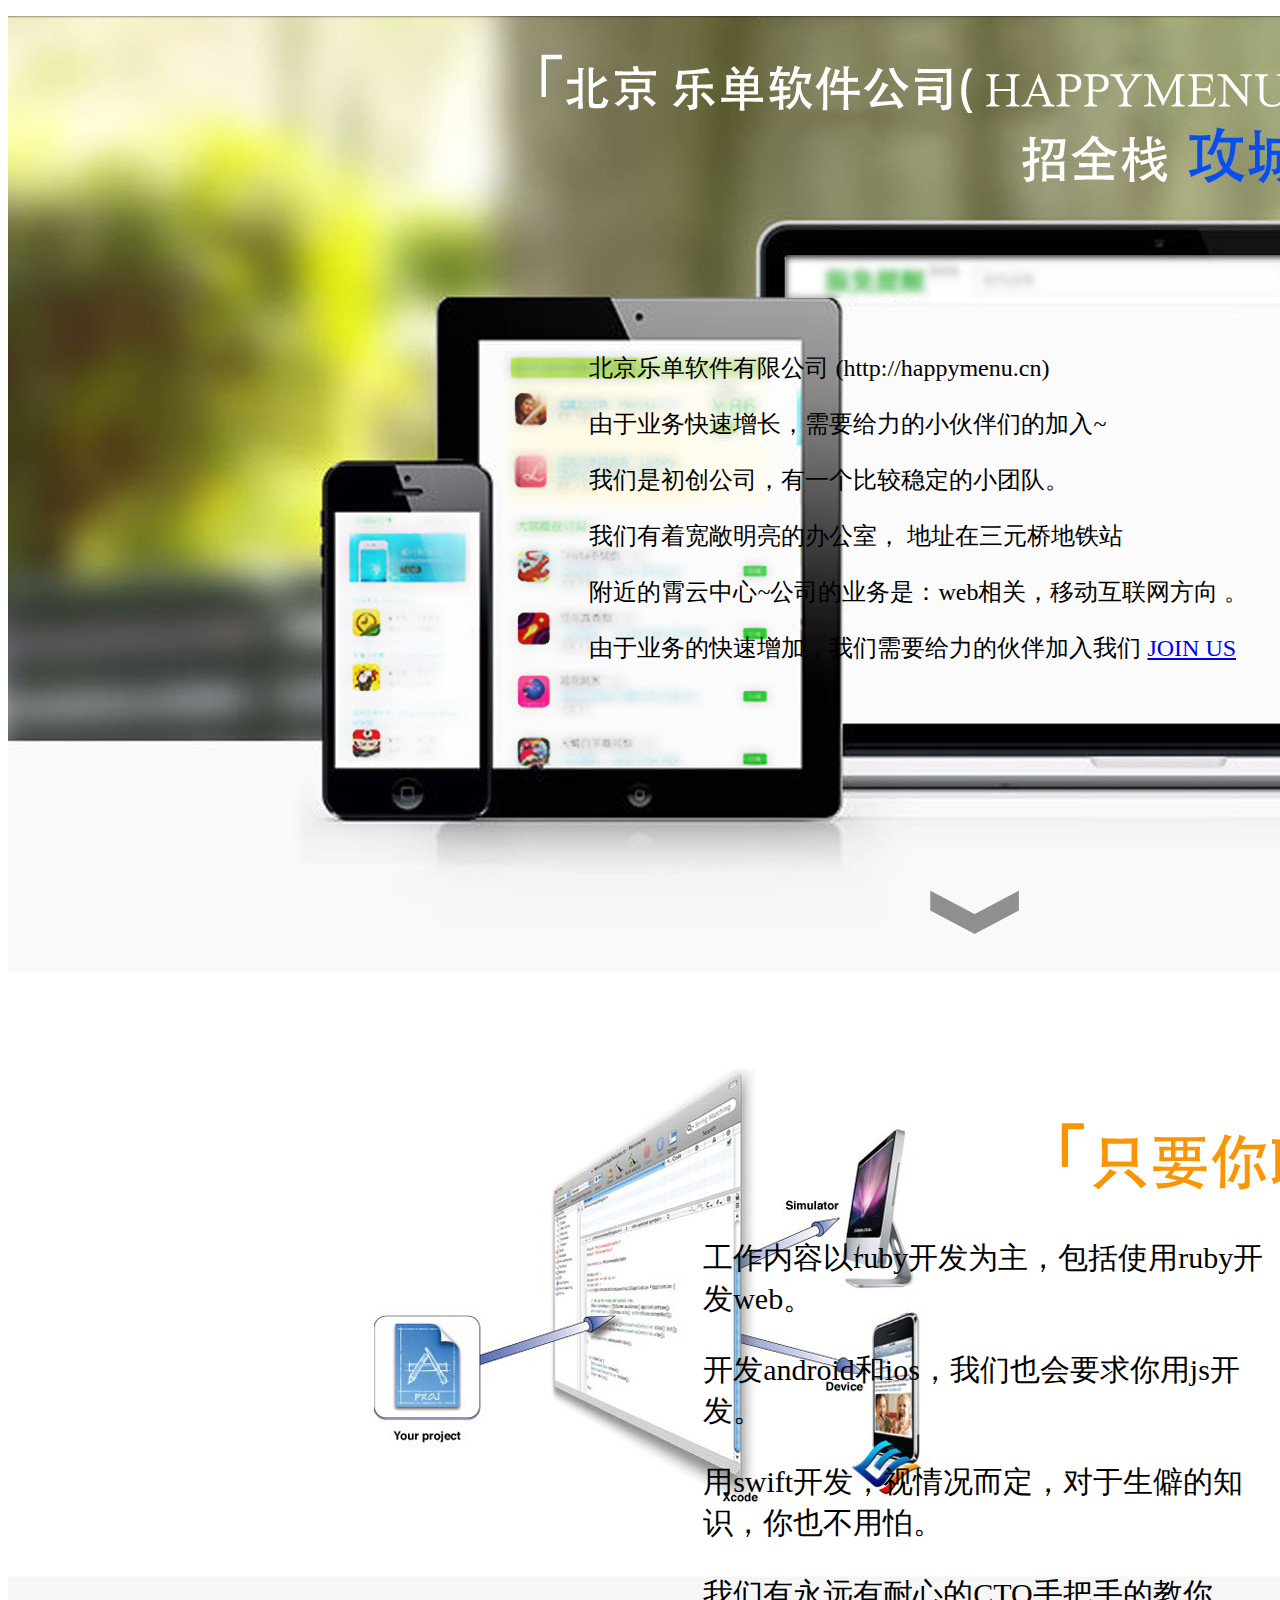
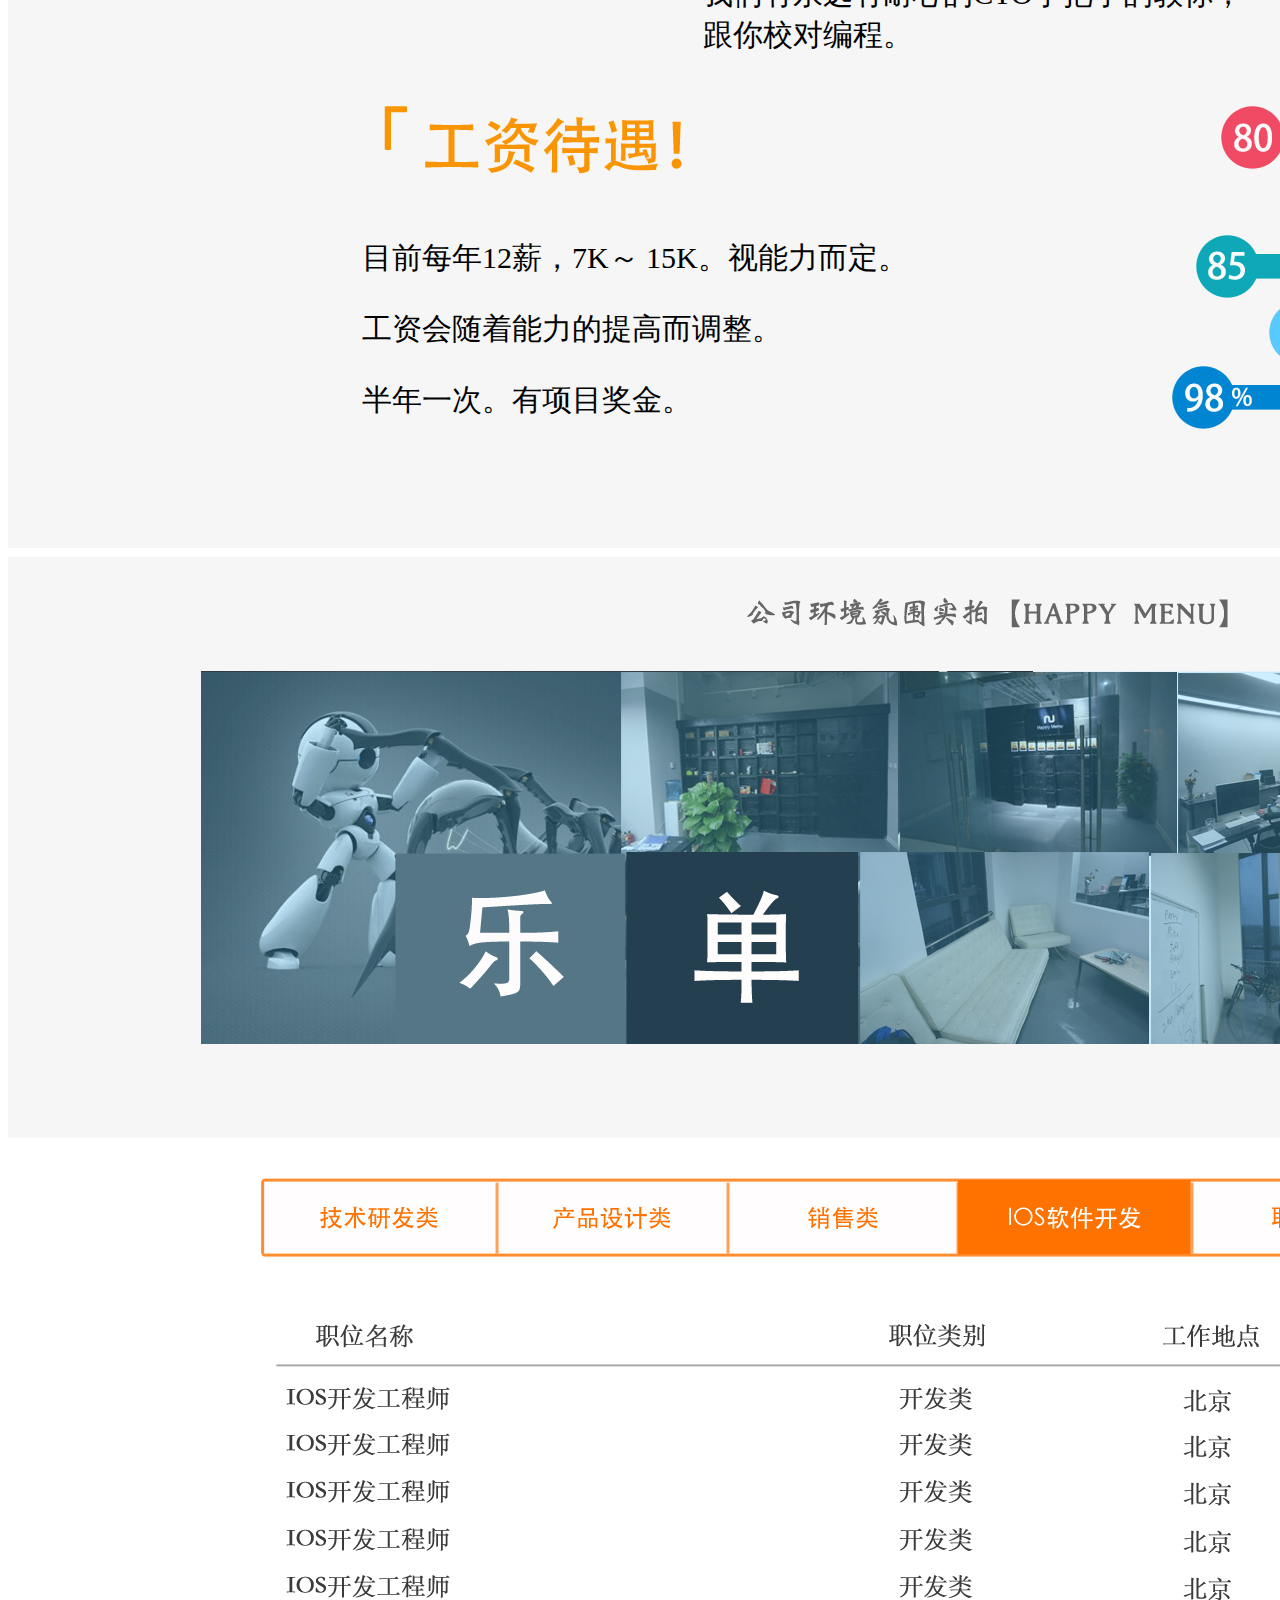
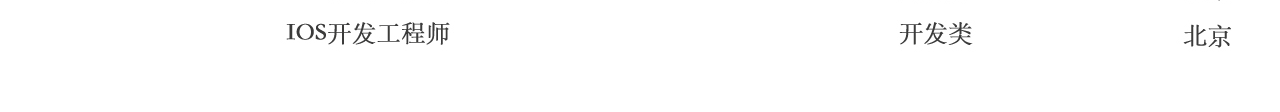
==== join_us/index.html @ 673bc85c "新文件:       join_us/README.md 	新文件:       join_us/content.jpg 	新文件:       join_us/footer.jpg 	新文件:   " ====
<!DOCTYPE html>
      <html>
      <head>
      <meta http-equiv="Content-Type" content="text/html; charset=utf-8"/>
      </head>
      <body>
      <div style='text-align: center ;width: 100%;position:relative'>
        <div style="position: absolute; left: 46%; top: 320px; color: black; font-size: 24px; text-align: left";>
          <p>北京乐单软件有限公司 (http://happymenu.cn)</p>
          <p>由于业务快速增长，需要给力的小伙伴们的加入~</p>
          <p>我们是初创公司，有一个比较稳定的小团队。</p>
          <p>我们有着宽敞明亮的办公室， 地址在三元桥地铁站</p>
          <p>附近的霄云中心~公司的业务是：web相关，移动互联网方向 。</p>
          <p>由于业务的快速增加，我们需要给力的伙伴加入我们 <span> <a href="http://happymenu.cn/?f=index/p7">JOIN US</a><span></p>
        </div>
        <div style="position: absolute; left: 55%; top: 1200px; color: black; font-size: 30px; text-align: left;">
          <p>工作内容以ruby开发为主，包括使用ruby开发web。</p>
          <p>开发android和ios，我们也会要求你用js开发。</p>
          <p>用swift开发，视情况而定，对于生僻的知识，你也不用怕。</p>
          <p>我们有永远有耐心的CTO手把手的教你，跟你校对编程。</p>
        </div>
        <div style="position: absolute; left: 28%; top: 1800px; color: black; font-size: 30px; text-align: left;">
          <p>目前每年12薪，7K～ 15K。视能力而定。</p>
          <p>工资会随着能力的提高而调整。</p>
          <p>半年一次。有项目奖金。<p>
        </div>
          <img src="content.jpg"></img>
      </div>
      <div style='text-align: center ;position:relative'>
          <img src="job_list.png"></img>
        </div>
    </body>
    </html>
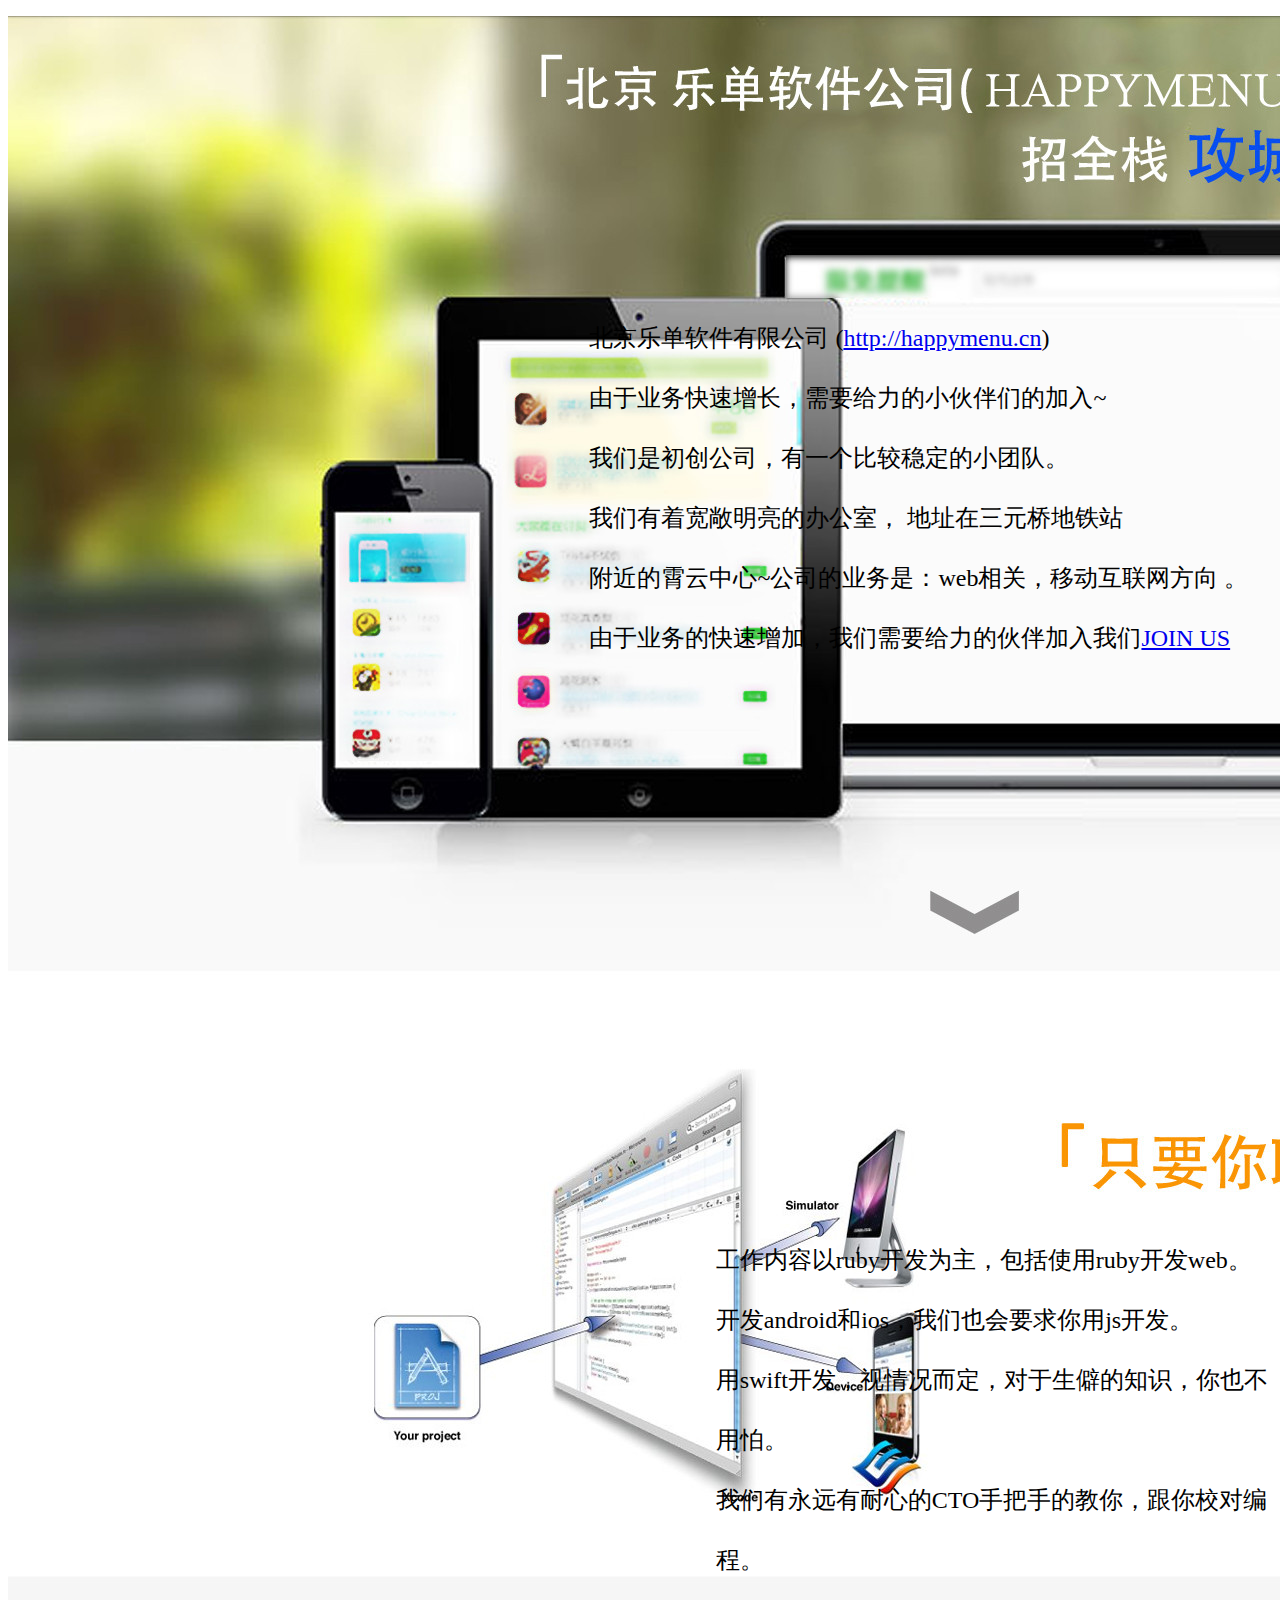
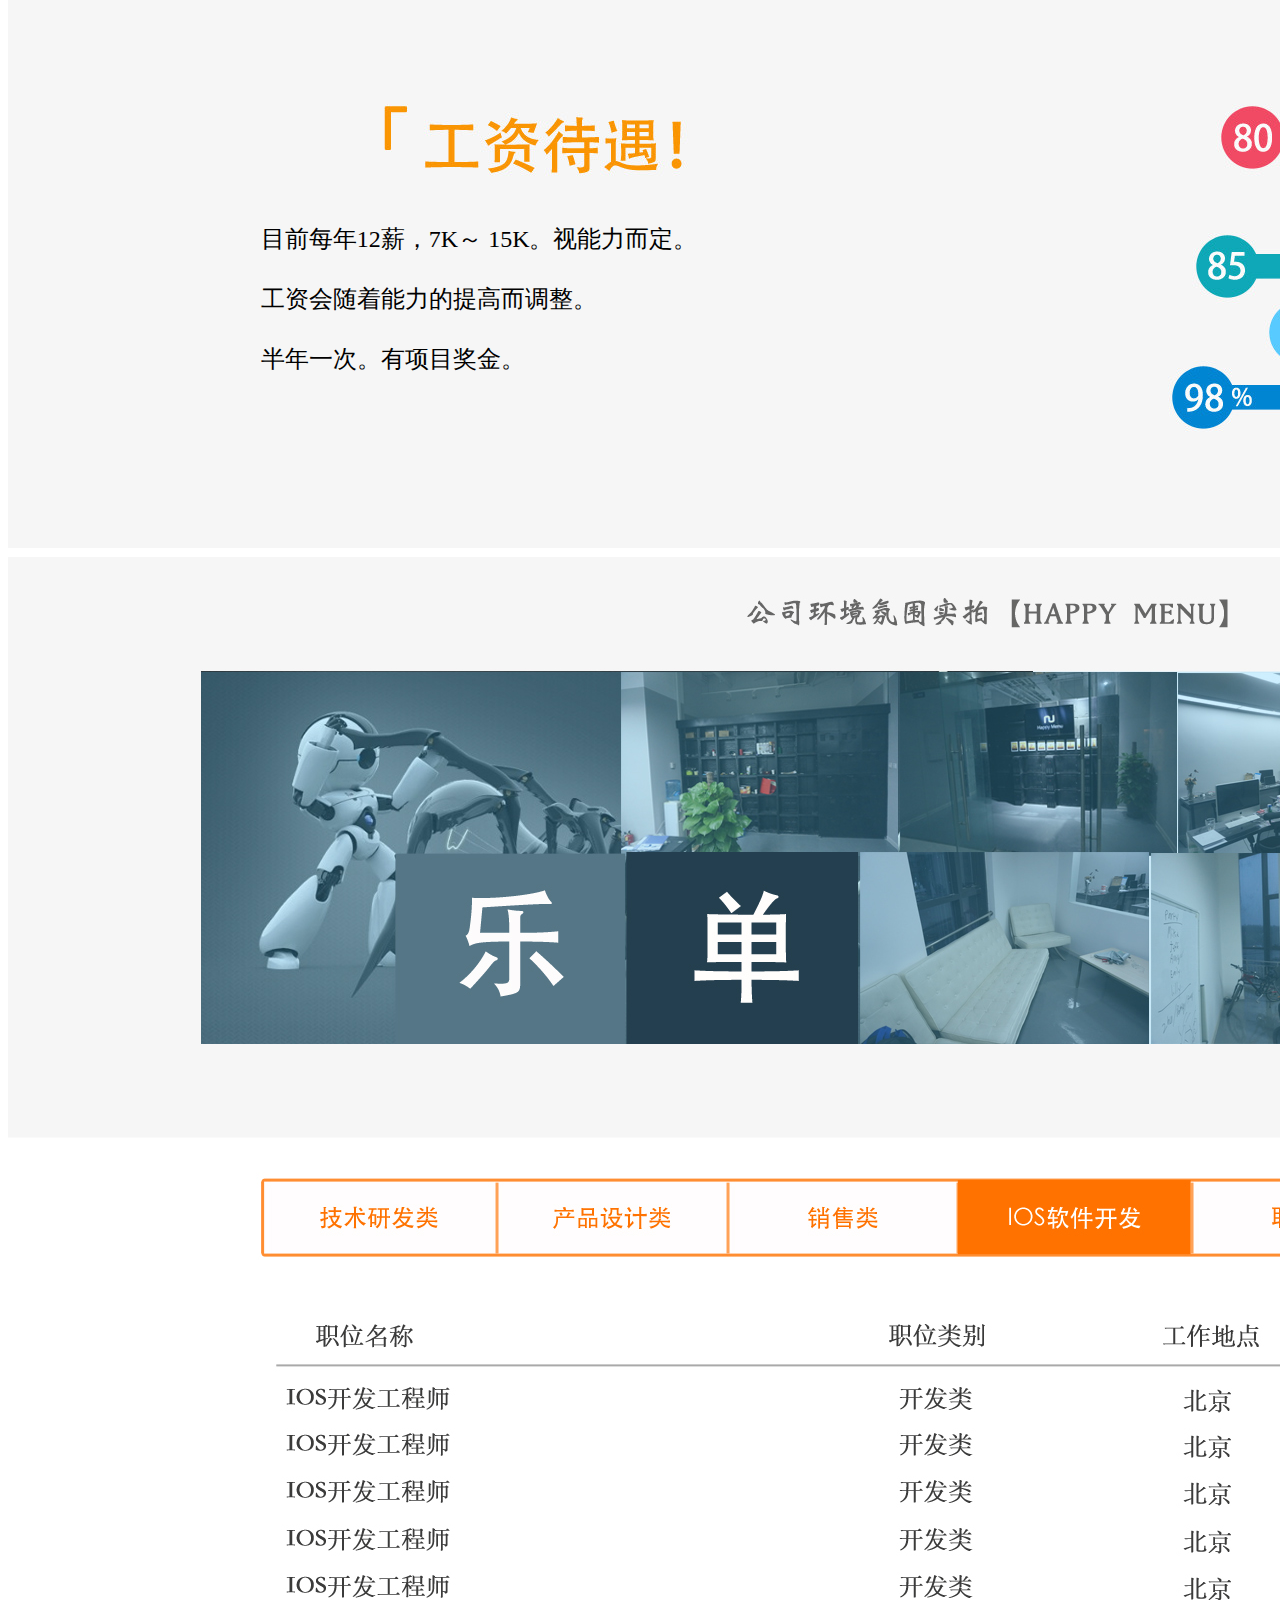
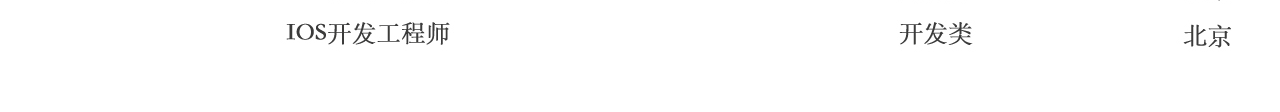
==== commit 6a069743: "修改:         index.html" ====
--- a/join_us/index.html
+++ b/join_us/index.html
@@ -2,27 +2,36 @@
       <html>
       <head>
       <meta http-equiv="Content-Type" content="text/html; charset=utf-8"/>
+      <style>
+         .content div{
+         position: absolute;
+         line-height:60px;
+         text-align: left;
+         color: black;
+         font-size: 24px;
+         }
+      </style>
       </head>
       <body>
-      <div style='text-align: center ;width: 100%;position:relative'>
-        <div style="position: absolute; left: 46%; top: 320px; color: black; font-size: 24px; text-align: left";>
-          <p>北京乐单软件有限公司 (http://happymenu.cn)</p>
-          <p>由于业务快速增长，需要给力的小伙伴们的加入~</p>
-          <p>我们是初创公司，有一个比较稳定的小团队。</p>
-          <p>我们有着宽敞明亮的办公室， 地址在三元桥地铁站</p>
-          <p>附近的霄云中心~公司的业务是：web相关，移动互联网方向 。</p>
-          <p>由于业务的快速增加，我们需要给力的伙伴加入我们 <span> <a href="http://happymenu.cn/?f=index/p7">JOIN US</a><span></p>
+      <div style='text-align: center ;width: 100%;position:relative'class='content'>
+        <div class='content_div'style="left: 46%; top: 14% ;">
+          北京乐单软件有限公司 (<a href="http://happymenu.cn">http://happymenu.cn</a>)</br>
+          由于业务快速增长，需要给力的小伙伴们的加入~</br>
+          我们是初创公司，有一个比较稳定的小团队。</br>
+          我们有着宽敞明亮的办公室， 地址在三元桥地铁站</br>
+          附近的霄云中心~公司的业务是：web相关，移动互联网方向 。</br>
+          由于业务的快速增加，我们需要给力的伙伴加入我们<a href="http://happymenu.cn/?f=index/p7">JOIN US</a></br>
         </div>
-        <div style="position: absolute; left: 55%; top: 1200px; color: black; font-size: 30px; text-align: left;">
-          <p>工作内容以ruby开发为主，包括使用ruby开发web。</p>
-          <p>开发android和ios，我们也会要求你用js开发。</p>
-          <p>用swift开发，视情况而定，对于生僻的知识，你也不用怕。</p>
-          <p>我们有永远有耐心的CTO手把手的教你，跟你校对编程。</p>
+        <div style="left: 56%; top:57%;">
+         工作内容以ruby开发为主，包括使用ruby开发web。</br>
+         开发android和ios，我们也会要求你用js开发。</br>
+         用swift开发，视情况而定，对于生僻的知识，你也不用怕。</br>
+         我们有永远有耐心的CTO手把手的教你，跟你校对编程。</br>
         </div>
-        <div style="position: absolute; left: 28%; top: 1800px; color: black; font-size: 30px; text-align: left;">
-          <p>目前每年12薪，7K～ 15K。视能力而定。</p>
-          <p>工资会随着能力的提高而调整。</p>
-          <p>半年一次。有项目奖金。<p>
+        <div style="left: 20%; top: 84%;">
+         目前每年12薪，7K～ 15K。视能力而定。</br>
+         工资会随着能力的提高而调整。</br>
+         半年一次。有项目奖金。<br>
         </div>
           <img src="content.jpg"></img>
       </div>
